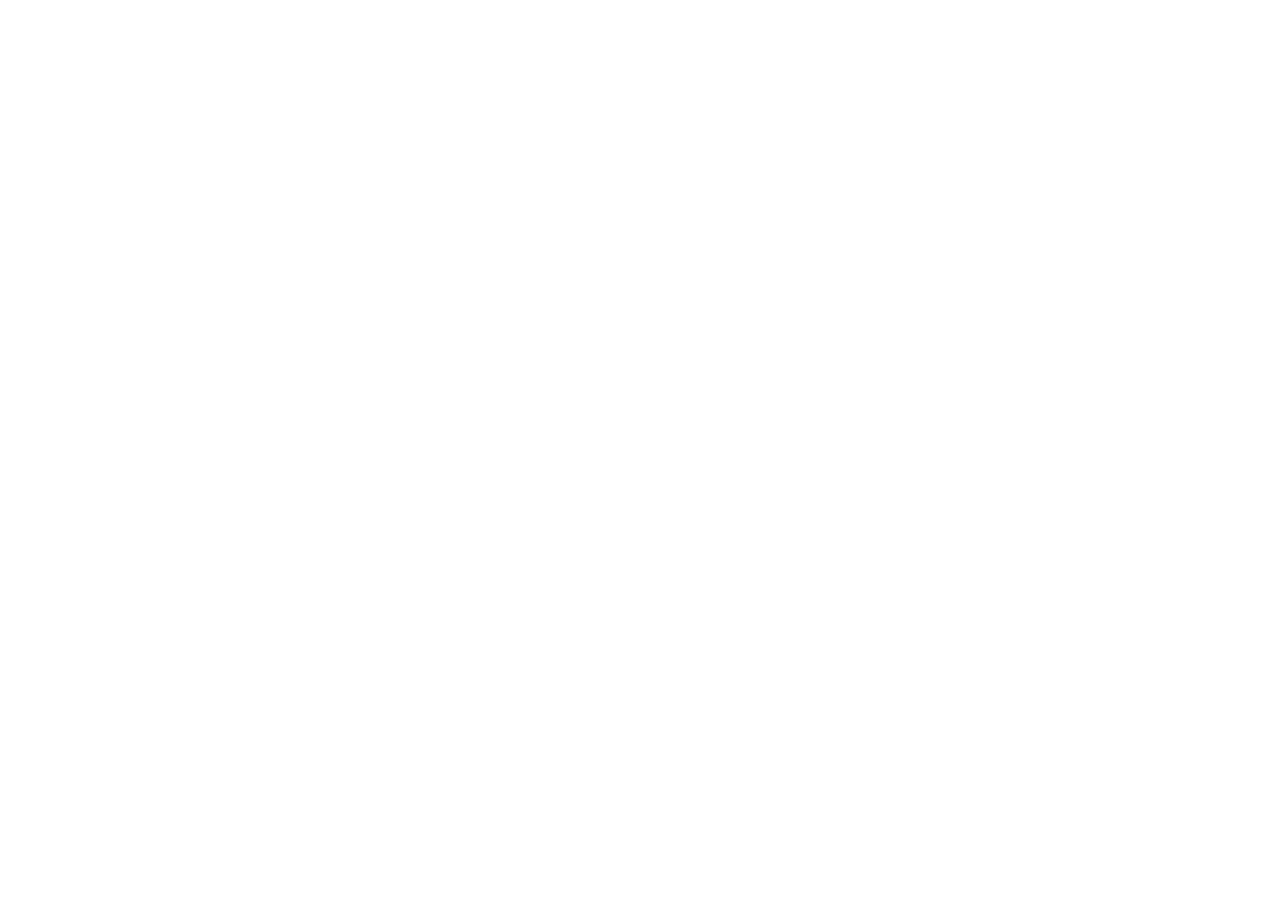
==== Dia 6/index.html @ c7b3e728 "feat :sparkles: Initial commit" ====
<!DOCTYPE html>
<html lang="en">
<head>
    <meta charset="UTF-8">
    <meta name="viewport" content="width=device-width, initial-scale=1.0">
    <title>Document</title>
</head>
<body>
    
</body>
<script src="./script.js"></script>
</html>
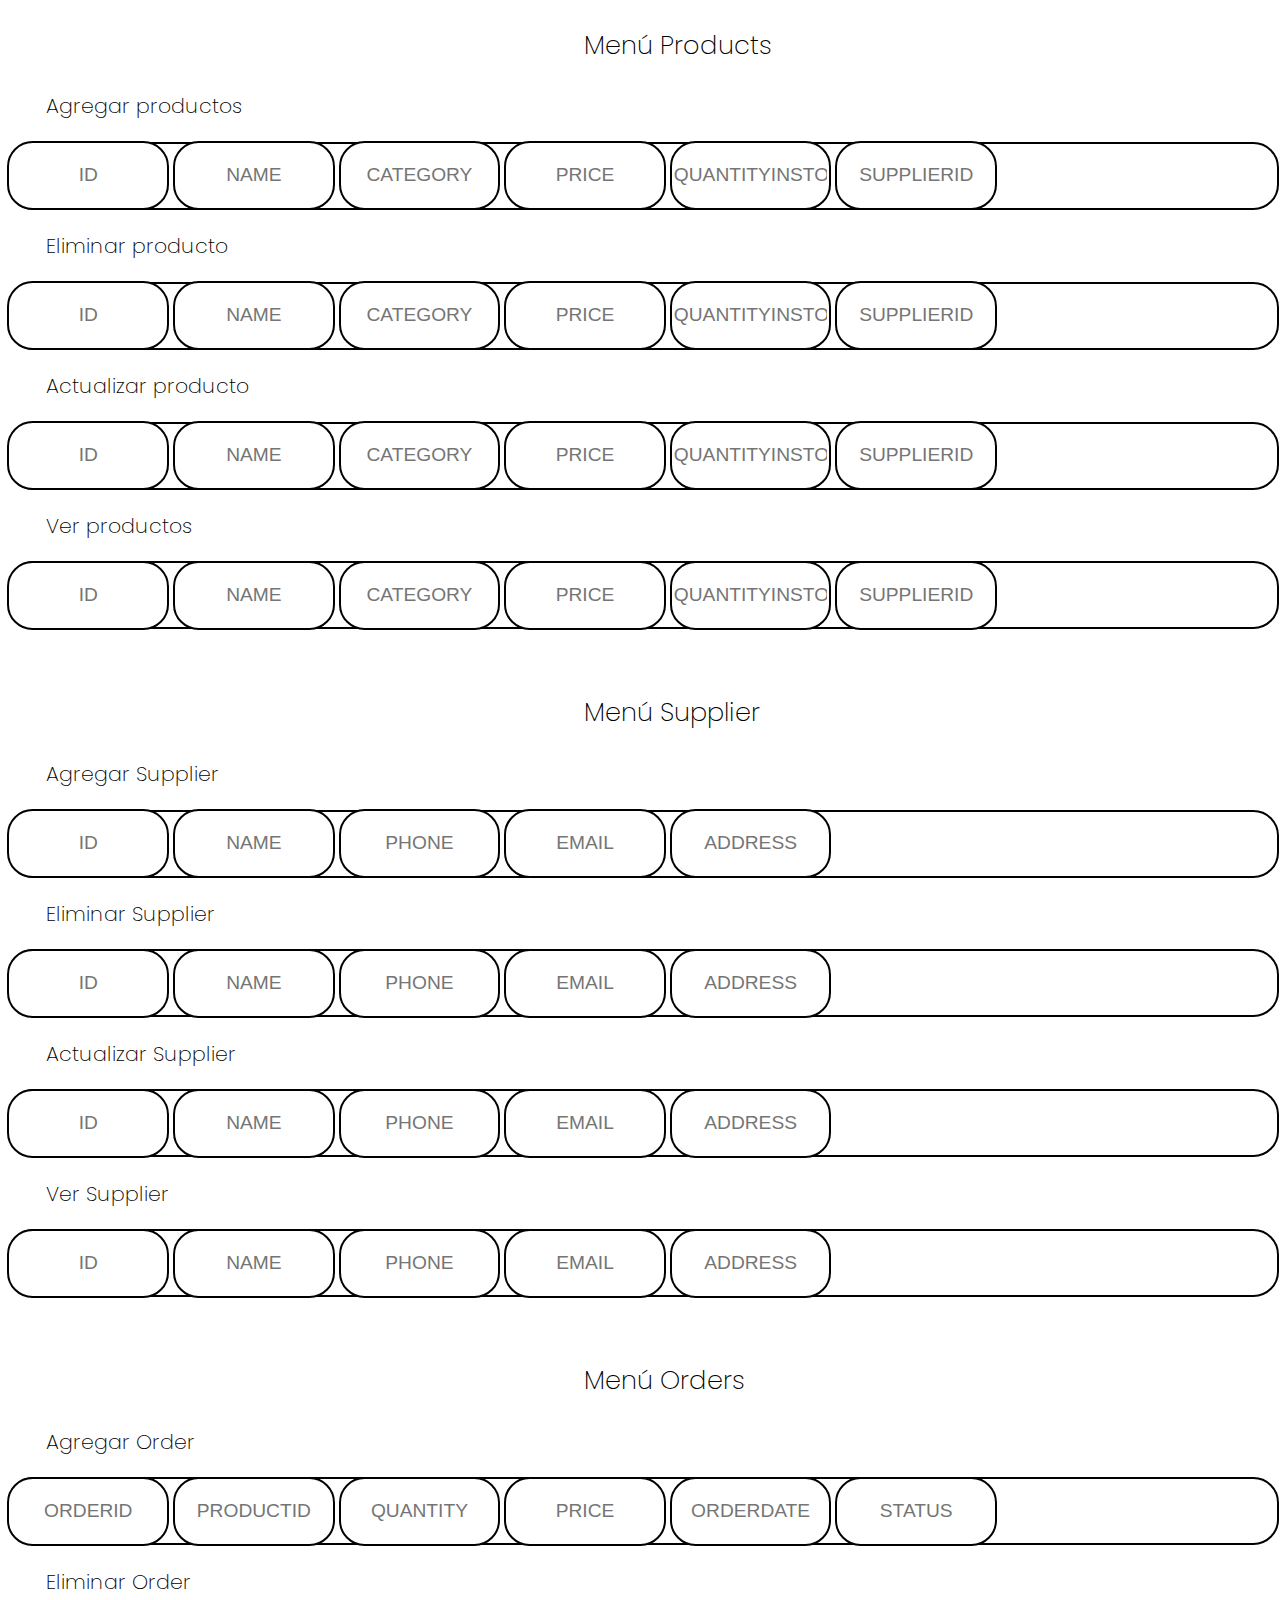
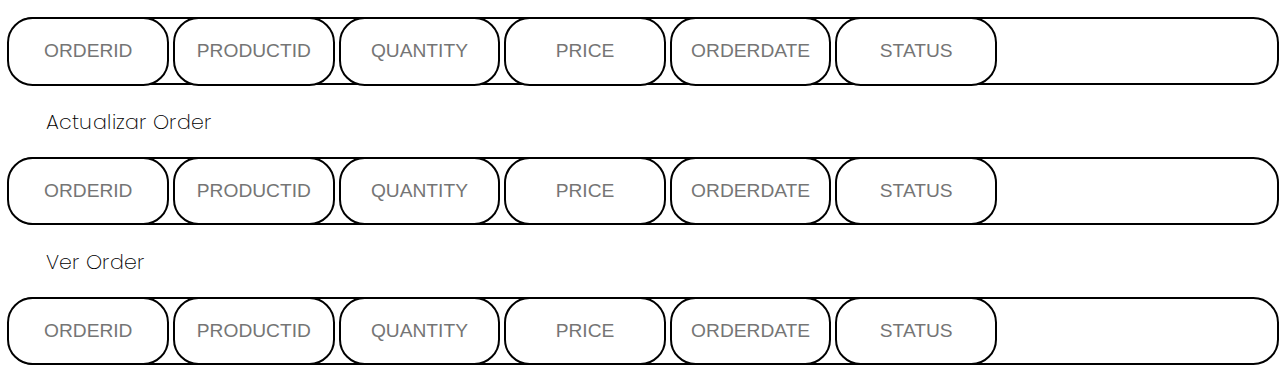
==== commit cfcacb30: "feat :sparkles: Initial commit" ====
--- a/Dia 6/index.html
+++ b/Dia 6/index.html
@@ -4,9 +4,116 @@
     <meta charset="UTF-8">
     <meta name="viewport" content="width=device-width, initial-scale=1.0">
     <title>Document</title>
+    <link rel="stylesheet" href="style.css">
 </head>
 <body>
-    
+    <p id="letra"> Menú Products </p>
+    <p id="letra1"> Agregar productos</p>
+    <div id="cuadro">
+        <input type="text" id="cuadro1" placeholder="ID">
+        <input type="text" id="cuadro2" placeholder="NAME">
+        <input type="text" id="cuadro3" placeholder="CATEGORY">
+        <input type="text" id="cuadro4" placeholder="PRICE">
+        <input type="text" id="cuadro5" placeholder="QUANTITYINSTOCK">
+        <input type="text" id="cuadro6" placeholder="SUPPLIERID">
+    </div>
+    <p id="letra2"> Eliminar producto</p>
+    <div id="eliminar">
+        <input type="text" id="cuadro7" placeholder="ID">
+        <input type="text" id="cuadro8" placeholder="NAME">
+        <input type="text" id="cuadro9" placeholder="CATEGORY">
+        <input type="text" id="cuadro10" placeholder="PRICE">
+        <input type="text" id="cuadro11" placeholder="QUANTITYINSTOCK">
+        <input type="text" id="cuadro12" placeholder="SUPPLIERID">
+    </div>
+    <p id="letra3">Actualizar producto</p>
+    <div id="actualizar">
+        <input type="text" id="cuadro13" placeholder="ID">
+        <input type="text" id="cuadro14" placeholder="NAME">
+        <input type="text" id="cuadro15" placeholder="CATEGORY">
+        <input type="text" id="cuadro16" placeholder="PRICE">
+        <input type="text" id="cuadro17" placeholder="QUANTITYINSTOCK">
+        <input type="text" id="cuadro18" placeholder="SUPPLIERID">
+    </div>
+    <p id="letra4">Ver productos</p>
+    <div id="ver">
+        <input type="text" id="cuadro19" placeholder="ID">
+        <input type="text" id="cuadro20" placeholder="NAME">
+        <input type="text" id="cuadro21" placeholder="CATEGORY">
+        <input type="text" id="cuadro22" placeholder="PRICE">
+        <input type="text" id="cuadro23" placeholder="QUANTITYINSTOCK">
+        <input type="text" id="cuadro24" placeholder="SUPPLIERID">
+    </div>
+    <p id="letra5"> Menú Supplier</p>
+    <p id="supplier"> Agregar Supplier</p>
+    <div id="cu">
+        <input type="text" id="cuadro25" placeholder="ID">
+        <input type="text" id="cuadro26" placeholder="NAME">
+        <input type="text" id="cuadro27" placeholder="PHONE">
+        <input type="text" id="cuadro28" placeholder="EMAIL">
+        <input type="text" id="cuadro29" placeholder="ADDRESS">
+    </div>
+    <p id="eli">Eliminar Supplier</p>
+    <div id="cua">
+        <input type="text" id="cuadro31"placeholder="ID">
+        <input type="text" id="cuadro32" placeholder="NAME">
+        <input type="text" id="cuadro33" placeholder="PHONE">
+        <input type="text" id="cuadro34" placeholder="EMAIL">
+        <input type="text" id="cuadro35" placeholder="ADDRESS">
+    </div>
+    <p id="ac"> Actualizar Supplier</p>
+    <div id="cuad">
+        <input type="text" id="cuadro37"placeholder="ID">
+        <input type="text" id="cuadro38" placeholder="NAME">
+        <input type="text" id="cuadro39" placeholder="PHONE">
+        <input type="text" id="cuadro40" placeholder="EMAIL">
+        <input type="text" id="cuadro41" placeholder="ADDRESS">
+    </div>
+    <p id="ve">Ver Supplier</p>
+    <div id="cuadr">
+        <input type="text" id="cuadro43"placeholder="ID">
+        <input type="text" id="cuadro44" placeholder="NAME">
+        <input type="text" id="cuadro45" placeholder="PHONE">
+        <input type="text" id="cuadro46" placeholder="EMAIL">
+        <input type="text" id="cuadro47" placeholder="ADDRESS">
+    </div>
+    <p id="letra6"> Menú Orders</p>
+    <p id="order">Agregar Order</p>
+    <div id="a">
+        <input type="text" id="cuadro49"placeholder="ORDERID">
+        <input type="text" id="cuadro50" placeholder="PRODUCTID">
+        <input type="text" id="cuadro51" placeholder="QUANTITY">
+        <input type="text" id="cuadro52" placeholder="PRICE">
+        <input type="text" id="cuadro53" placeholder="ORDERDATE">
+        <input type="text" id="cuadro54" placeholder="STATUS">
+    </div>
+    <p id="e">Eliminar Order</p>
+    <div id="b">
+        <input type="text" id="cuadro55"placeholder="ORDERID">
+        <input type="text" id="cuadro56" placeholder="PRODUCTID">
+        <input type="text" id="cuadro57" placeholder="QUANTITY">
+        <input type="text" id="cuadro58" placeholder="PRICE">
+        <input type="text" id="cuadro59" placeholder="ORDERDATE">
+        <input type="text" id="cuadro60" placeholder="STATUS">
+    </div>
+    <p id="i">Actualizar Order</p>
+    <div id="c">
+        <input type="text" id="cuadro61"placeholder="ORDERID">
+        <input type="text" id="cuadro62" placeholder="PRODUCTID">
+        <input type="text" id="cuadro63" placeholder="QUANTITY">
+        <input type="text" id="cuadro64" placeholder="PRICE">
+        <input type="text" id="cuadro65" placeholder="ORDERDATE">
+        <input type="text" id="cuadro66" placeholder="STATUS">
+    </div>
+    <p id="o">Ver Order</p>
+    <div id="d">
+        <input type="text" id="cuadro67"placeholder="ORDERID">
+        <input type="text" id="cuadro68" placeholder="PRODUCTID">
+        <input type="text" id="cuadro69" placeholder="QUANTITY">
+        <input type="text" id="cuadro70" placeholder="PRICE">
+        <input type="text" id="cuadro71" placeholder="ORDERDATE">
+        <input type="text" id="cuadro72" placeholder="STATUS">
+    </div>
 </body>
 <script src="./script.js"></script>
 </html>--- a/Dia 6/style.css
+++ b/Dia 6/style.css
@@ -0,0 +1,1068 @@
+@font-face{
+    font-family: letra1;
+    src: url(letra/Poppins-ExtraLight.ttf);
+}
+body{
+    background-color: white;
+}
+#cuadro{
+    width: 99vw;
+    height: 5vw;
+    border-radius: 2vw;
+    border: 2px solid black;
+}
+#letra{
+    color: black;
+    margin-left: 45vw;
+    font-size: 2vw;
+    font-family: letra1;
+}
+#letra1{
+    color: black;
+    font-size: 1.6vw;
+    font-family: letra1;
+    margin-left: 3vw;
+}
+#cuadro1{
+    margin-top: -5vw;
+    margin-left: -0.2vw;
+    width: 12vw;
+    height: 4.9vw;
+    border-radius: 2vw;
+    text-align: center;
+    font-size: 1.5vw;
+    border-radius: 2vw;
+    border: 2px solid black;
+}
+#cuadro1:focus{
+    border-color: rgb(127, 16, 232);
+    outline: none;
+}
+#cuadro2{
+    margin-top: -0.2vw;
+    width: 12vw;
+    height: 4.9vw;
+    border-radius: 2vw;
+    border: 2px solid black;
+    text-align: center;
+    font-size: 1.5vw;
+}
+#cuadro2:focus{
+    border-color: rgb(127, 16, 232);
+    outline: none;
+}
+#cuadro3{
+    margin-top: -0.2vw;
+    width: 12vw;
+    height: 4.9vw;
+    border-radius: 2vw;
+    border: 2px solid black;
+    text-align: center;
+    font-size: 1.5vw;
+}
+#cuadro3:focus{
+    border-color: rgb(127, 16, 232);
+    outline: none;
+}
+#cuadro4{
+    margin-top: -0.2VW;
+    width: 12vw;
+    height: 4.9vw;
+    border-radius: 2vw;
+    border: 2px solid black;
+    text-align: center;
+    font-size: 1.5vw;
+}
+#cuadro4:focus{
+    border-color: rgb(127, 16, 232);
+    outline: none;
+}
+#cuadro5{
+    margin-top: -0.2vw;
+    width: 12vw;
+    height: 4.9vw;
+    border-radius: 2vw;
+    border: 2px solid black;
+    text-align: center;
+    font-size: 1.5vw;
+}
+#cuadro5:focus{
+    border-color: rgb(127, 16, 232);
+    outline: none;
+}
+#cuadro6{
+    margin-top: -0.2vw;
+    width: 12vw;
+    height: 4.9vw;
+    border-radius: 2vw;
+    border: 2px solid black;
+    text-align: center;
+    font-size: 1.5vw;
+}
+#cuadro6:focus{
+    border-color: rgb(127, 16, 232);
+    outline: none;
+}
+#letra2{
+    color: black;
+    font-size: 1.6vw;
+    font-family: letra1;
+    margin-left: 3vw;
+}
+#eliminar{
+    width: 99vw;
+    height: 5vw;
+    border-radius: 2vw;
+    border: 2px solid black;
+}
+#cuadro7{
+    margin-top: -5vw;
+    margin-left: -0.2vw;
+    width: 12vw;
+    height: 4.9vw;
+    border-radius: 2vw;
+    border: 2px solid black;
+    text-align: center;
+    font-size: 1.5vw;
+}
+#cuadro7:focus{
+    border-color: rgb(127, 16, 232);
+    outline: none;
+}
+#cuadro8{
+    margin-top: -0.2vw;
+    width: 12vw;
+    height: 4.9vw;
+    border-radius: 2vw;
+    border: 2px solid black;
+    text-align: center;
+    font-size: 1.5vw;
+}
+#cuadro8:focus{
+    border-color: rgb(127, 16, 232);
+    outline: none;
+}
+#cuadro9{
+    margin-top: -0.2vw;
+    width: 12vw;
+    height: 4.9vw;
+    border-radius: 2vw;
+    border: 2px solid black;
+    text-align: center;
+    font-size: 1.5vw;
+}
+#cuadro9:focus{
+    border-color: rgb(127, 16, 232);
+    outline: none;
+}
+#cuadro10{
+    margin-top: -0.2VW;
+    width: 12vw;
+    height: 4.9vw;
+    border-radius: 2vw;
+    border: 2px solid black;
+    text-align: center;
+    font-size: 1.5vw;
+}
+#cuadro10:focus{
+    border-color: rgb(127, 16, 232);
+    outline: none;
+}
+#cuadro11{
+    margin-top: -0.2vw;
+    width: 12vw;
+    height: 4.9vw;
+    border-radius: 2vw;
+    border: 2px solid black;
+    text-align: center;
+    font-size: 1.5vw;
+}
+#cuadro11:focus{
+    border-color: rgb(127, 16, 232);
+    outline: none;
+}
+#cuadro12{
+    margin-top: -0.2vw;
+    width: 12vw;
+    height: 4.9vw;
+    border-radius: 2vw;
+    border: 2px solid black;
+    text-align: center;
+    font-size: 1.5vw;
+}
+#cuadro12:focus{
+    border-color: rgb(127, 16, 232);
+    outline: none;
+}
+#letra3{
+    color: black;
+    font-size: 1.6vw;
+    font-family: letra1;
+    margin-left: 3vw;
+}
+#actualizar{
+    width: 99vw;
+    height: 5vw;
+    border-radius: 2vw;
+    border: 2px solid black;
+}
+#cuadro13{
+    margin-top: -5vw;
+    margin-left: -0.2vw;
+    width: 12vw;
+    height: 4.9vw;
+    border-radius: 2vw;
+    border: 2px solid black;
+    text-align: center;
+    font-size: 1.5vw;
+}
+#cuadro13:focus{
+    border-color: rgb(127, 16, 232);
+    outline: none;
+}
+#cuadro14{
+    margin-top: -0.2vw;
+    width: 12vw;
+    height: 4.9vw;
+    border-radius: 2vw;
+    border: 2px solid black;
+    text-align: center;
+    font-size: 1.5vw;
+}
+#cuadro14:focus{
+    border-color: rgb(127, 16, 232);
+    outline: none;
+}
+#cuadro15{
+    margin-top: -0.2vw;
+    width: 12vw;
+    height: 4.9vw;
+    border-radius: 2vw;
+    border: 2px solid black;
+    text-align: center;
+    font-size: 1.5vw;
+}
+#cuadro15:focus{
+    border-color: rgb(127, 16, 232);
+    outline: none;
+}
+#cuadro16{
+    margin-top: -0.2VW;
+    width: 12vw;
+    height: 4.9vw;
+    border-radius: 2vw;
+    border: 2px solid black;
+    text-align: center;
+    font-size: 1.5vw;
+}
+#cuadro16:focus{
+    border-color: rgb(127, 16, 232);
+    outline: none;
+}
+#cuadro17{
+    margin-top: -0.2vw;
+    width: 12vw;
+    height: 4.9vw;
+    border-radius: 2vw;
+    border: 2px solid black;
+    text-align: center;
+    font-size: 1.5vw;
+}
+#cuadro17:focus{
+    border-color: rgb(127, 16, 232);
+    outline: none;
+}
+#cuadro18{
+    margin-top: -0.2vw;
+    width: 12vw;
+    height: 4.9vw;
+    border-radius: 2vw;
+    border: 2px solid black;
+    text-align: center;
+    font-size: 1.5vw;
+}
+#cuadro18:focus{
+    border-color: rgb(127, 16, 232);
+    outline: none;
+}
+#letra4{
+    color: black;
+    font-size: 1.6vw;
+    font-family: letra1;
+    margin-left: 3vw;
+}
+#ver{
+    width: 99vw;
+    height: 5vw;
+    border-radius: 2vw;
+    border: 2px solid black;
+}
+#cuadro19{
+    margin-top: -5vw;
+    margin-left: -0.2vw;
+    width: 12vw;
+    height: 4.9vw;
+    border-radius: 2vw;
+    border: 2px solid black;
+    text-align: center;
+    font-size: 1.5vw;
+}
+#cuadro19:focus{
+    border-color: rgb(127, 16, 232);
+    outline: none;
+}
+#cuadro20{
+    margin-top: -0.2vw;
+    width: 12vw;
+    height: 4.9vw;
+    border-radius: 2vw;
+    border: 2px solid black;
+    text-align: center;
+    font-size: 1.5vw;
+}
+#cuadro20:focus{
+    border-color: rgb(127, 16, 232);
+    outline: none;
+}
+#cuadro21{
+    margin-top: -0.2vw;
+    width: 12vw;
+    height: 4.9vw;
+    border-radius: 2vw;
+    border: 2px solid black;
+    text-align: center;
+    font-size: 1.5vw;
+}
+#cuadro21:focus{
+    border-color: rgb(127, 16, 232);
+    outline: none;
+}
+#cuadro22{
+    margin-top: -0.2VW;
+    width: 12vw;
+    height: 4.9vw;
+    border-radius: 2vw;
+    border: 2px solid black;
+    text-align: center;
+    font-size: 1.5vw;
+}
+#cuadro22:focus{
+    border-color: rgb(127, 16, 232);
+    outline: none;
+}
+#cuadro23{
+    margin-top: -0.2vw;
+    width: 12vw;
+    height: 4.9vw;
+    border-radius: 2vw;
+    border: 2px solid black;
+    text-align: center;
+    font-size: 1.5vw;
+}
+#cuadro23:focus{
+    border-color: rgb(127, 16, 232);
+    outline: none;
+}
+#cuadro24{
+    margin-top: -0.2vw;
+    width: 12vw;
+    height: 4.9vw;
+    border-radius: 2vw;
+    border: 2px solid black;
+    text-align: center;
+    font-size: 1.5vw;
+}
+#cuadro24:focus{
+    border-color: rgb(127, 16, 232);
+    outline: none;
+}
+#letra5{
+    color: black;
+    margin-left: 45vw;
+    margin-top: 5vw;
+    font-size: 2vw;
+    font-family: letra1;
+}
+#supplier{
+    color: black;
+    font-size: 1.6vw;
+    font-family: letra1;
+    margin-left: 3vw;
+}
+#cu{
+    width: 99vw;
+    height: 5vw;
+    border-radius: 2vw;
+    border: 2px solid black;
+}
+#cuadro25{
+    margin-top: -5vw;
+    margin-left: -0.2vw;
+    width: 12vw;
+    height: 4.9vw;
+    border-radius: 2vw;
+    border: 2px solid black;
+    text-align: center;
+    font-size: 1.5vw;
+}
+#cuadro25:focus{
+    border-color: rgb(127, 16, 232);
+    outline: none;
+}
+#cuadro26{
+    margin-top: -0.2vw;
+    width: 12vw;
+    height: 4.9vw;
+    border-radius: 2vw;
+    border: 2px solid black;
+    text-align: center;
+    font-size: 1.5vw;
+}
+#cuadro26:focus{
+    border-color: rgb(127, 16, 232);
+    outline: none;
+}
+#cuadro27{
+    margin-top: -0.2vw;
+    width: 12vw;
+    height: 4.9vw;
+    border-radius: 2vw;
+    border: 2px solid black;
+    text-align: center;
+    font-size: 1.5vw;
+}
+#cuadro27:focus{
+    border-color: rgb(127, 16, 232);
+    outline: none;
+}
+#cuadro28{
+    margin-top: -0.2VW;
+    width: 12vw;
+    height: 4.9vw;
+    border-radius: 2vw;
+    border: 2px solid black;
+    text-align: center;
+    font-size: 1.5vw;
+}
+#cuadro28:focus{
+    border-color: rgb(127, 16, 232);
+    outline: none;
+}
+#cuadro29{
+    margin-top: -0.2vw;
+    width: 12vw;
+    height: 4.9vw;
+    border-radius: 2vw;
+    border: 2px solid black;
+    text-align: center;
+    font-size: 1.5vw;
+}
+#cuadro29:focus{
+    border-color: rgb(127, 16, 232);
+    outline: none;
+}
+#eli{
+    color: black;
+    font-size: 1.6vw;
+    font-family: letra1;
+    margin-left: 3vw;
+}
+#cua{
+    width: 99vw;
+    height: 5vw;
+    border-radius: 2vw;
+    border: 2px solid black;
+}
+#cuadro31{
+    margin-top: -5vw;
+    margin-left: -0.2vw;
+    width: 12vw;
+    height: 4.9vw;
+    border-radius: 2vw;
+    border: 2px solid black;
+    text-align: center;
+    font-size: 1.5vw;
+}
+#cuadro31:focus{
+    border-color: rgb(127, 16, 232);
+    outline: none;
+}
+#cuadro32{
+    margin-top: -0.2vw;
+    width: 12vw;
+    height: 4.9vw;
+    border-radius: 2vw;
+    border: 2px solid black;
+    text-align: center;
+    font-size: 1.5vw;
+}
+#cuadro32:focus{
+    border-color: rgb(127, 16, 232);
+    outline: none;
+}
+#cuadro33{
+    margin-top: -0.2vw;
+    width: 12vw;
+    height: 4.9vw;
+    border-radius: 2vw;
+    border: 2px solid black;
+    text-align: center;
+    font-size: 1.5vw;
+}
+#cuadro33:focus{
+    border-color: rgb(127, 16, 232);
+    outline: none;
+}
+#cuadro34{
+    margin-top: -0.2VW;
+    width: 12vw;
+    height: 4.9vw;
+    border-radius: 2vw;
+    border: 2px solid black;
+    text-align: center;
+    font-size: 1.5vw;
+}
+#cuadro34:focus{
+    border-color: rgb(127, 16, 232);
+    outline: none;
+}
+#cuadro35{
+    margin-top: -0.2vw;
+    width: 12vw;
+    height: 4.9vw;
+    border-radius: 2vw;
+    border: 2px solid black;
+    text-align: center;
+    font-size: 1.5vw;
+}
+#cuadro35:focus{
+    border-color: rgb(127, 16, 232);
+    outline: none;
+}
+#ac{
+    color: black;
+    font-size: 1.6vw;
+    font-family: letra1;
+    margin-left: 3vw;
+}
+#cuad{
+    width: 99vw;
+    height: 5vw;
+    border-radius: 2vw;
+    border: 2px solid black;
+}
+#cuadro37{
+    margin-top: -5vw;
+    margin-left: -0.2vw;
+    width: 12vw;
+    height: 4.9vw;
+    border-radius: 2vw;
+    border: 2px solid black;
+    text-align: center;
+    font-size: 1.5vw;
+}
+#cuadro37:focus{
+    border-color: rgb(127, 16, 232);
+    outline: none;
+}
+#cuadro38{
+    margin-top: -0.2vw;
+    width: 12vw;
+    height: 4.9vw;
+    border-radius: 2vw;
+    border: 2px solid black;
+    text-align: center;
+    font-size: 1.5vw;
+}
+#cuadro38:focus{
+    border-color: rgb(127, 16, 232);
+    outline: none;
+}
+#cuadro39{
+    margin-top: -0.2vw;
+    width: 12vw;
+    height: 4.9vw;
+    border-radius: 2vw;
+    border: 2px solid black;
+    text-align: center;
+    font-size: 1.5vw;
+}
+#cuadro39:focus{
+    border-color: rgb(127, 16, 232);
+    outline: none;
+}
+#cuadro40{
+    margin-top: -0.2VW;
+    width: 12vw;
+    height: 4.9vw;
+    border-radius: 2vw;
+    border: 2px solid black;
+    text-align: center;
+    font-size: 1.5vw;
+}
+#cuadro40:focus{
+    border-color: rgb(127, 16, 232);
+    outline: none;
+}
+#cuadro41{
+    margin-top: -0.2vw;
+    width: 12vw;
+    height: 4.9vw;
+    border-radius: 2vw;
+    border: 2px solid black;
+    text-align: center;
+    font-size: 1.5vw;
+}
+#cuadro41:focus{
+    border-color: rgb(127, 16, 232);
+    outline: none;
+}
+#ve{
+    color: black;
+    font-size: 1.6vw;
+    font-family: letra1;
+    margin-left: 3vw;
+}
+#cuadr{
+    width: 99vw;
+    height: 5vw;
+    border-radius: 2vw;
+    border: 2px solid black;
+}
+#cuadro43{
+    margin-top: -5vw;
+    margin-left: -0.2vw;
+    width: 12vw;
+    height: 4.9vw;
+    border-radius: 2vw;
+    border: 2px solid black;
+    text-align: center;
+    font-size: 1.5vw;
+}
+#cuadro43:focus{
+    border-color: rgb(127, 16, 232);
+    outline: none;
+}
+#cuadro44{
+    margin-top: -0.2vw;
+    width: 12vw;
+    height: 4.9vw;
+    border-radius: 2vw;
+    border: 2px solid black;
+    text-align: center;
+    font-size: 1.5vw;
+}
+#cuadro44:focus{
+    border-color: rgb(127, 16, 232);
+    outline: none;
+}
+#cuadro45{
+    margin-top: -0.2vw;
+    width: 12vw;
+    height: 4.9vw;
+    border-radius: 2vw;
+    border: 2px solid black;
+    text-align: center;
+    font-size: 1.5vw;
+}
+#cuadro45:focus{
+    border-color: rgb(127, 16, 232);
+    outline: none;
+}
+#cuadro46{
+    margin-top: -0.2VW;
+    width: 12vw;
+    height: 4.9vw;
+    border-radius: 2vw;
+    border: 2px solid black;
+    text-align: center;
+    font-size: 1.5vw;
+}
+#cuadro46:focus{
+    border-color: rgb(127, 16, 232);
+    outline: none;
+}
+#cuadro47{
+    margin-top: -0.2vw;
+    width: 12vw;
+    height: 4.9vw;
+    border-radius: 2vw;
+    border: 2px solid black;
+    text-align: center;
+    font-size: 1.5vw;
+}
+#cuadro47:focus{
+    border-color: rgb(127, 16, 232);
+    outline: none;
+}
+#letra6{
+    color: black;
+    margin-left: 45vw;
+    margin-top: 5vw;
+    font-size: 2vw;
+    font-family: letra1;
+}
+#order{
+    color: black;
+    font-size: 1.6vw;
+    font-family: letra1;
+    margin-left: 3vw;
+}
+#a{
+    width: 99vw;
+    height: 5vw;
+    border-radius: 2vw;
+    border: 2px solid black; 
+}
+#cuadro49{
+    margin-top: -5vw;
+    margin-left: -0.2vw;
+    width: 12vw;
+    height: 4.9vw;
+    border-radius: 2vw;
+    border: 2px solid black;
+    text-align: center;
+    font-size: 1.5vw;
+}
+#cuadro49:focus{
+    border-color: rgb(127, 16, 232);
+    outline: none;
+}
+#cuadro50{
+    margin-top: -0.2vw;
+    width: 12vw;
+    height: 4.9vw;
+    border-radius: 2vw;
+    border: 2px solid black;
+    text-align: center;
+    font-size: 1.5vw;
+}
+#cuadro50:focus{
+    border-color: rgb(127, 16, 232);
+    outline: none;
+}
+#cuadro51{
+    margin-top: -0.2vw;
+    width: 12vw;
+    height: 4.9vw;
+    border-radius: 2vw;
+    border: 2px solid black;
+    text-align: center;
+    font-size: 1.5vw;
+}
+#cuadro51:focus{
+    border-color: rgb(127, 16, 232);
+    outline: none;
+}
+#cuadro52{
+    margin-top: -0.2VW;
+    width: 12vw;
+    height: 4.9vw;
+    border-radius: 2vw;
+    border: 2px solid black;
+    text-align: center;
+    font-size: 1.5vw;
+}
+#cuadro52:focus{
+    border-color: rgb(127, 16, 232);
+    outline: none;
+}
+#cuadro53{
+    margin-top: -0.2vw;
+    width: 12vw;
+    height: 4.9vw;
+    border-radius: 2vw;
+    border: 2px solid black;
+    text-align: center;
+    font-size: 1.5vw;
+}
+#cuadro53:focus{
+    border-color: rgb(127, 16, 232);
+    outline: none;
+}
+#cuadro54{
+    margin-top: -0.2vw;
+    width: 12vw;
+    height: 4.9vw;
+    border-radius: 2vw;
+    border: 2px solid black;
+    text-align: center;
+    font-size: 1.5vw;
+}
+#cuadro54:focus{
+    border-color: rgb(127, 16, 232);
+    outline: none;
+}
+#e{
+    color: black;
+    font-size: 1.6vw;
+    font-family: letra1;
+    margin-left: 3vw;
+}
+#b{
+    width: 99vw;
+    height: 5vw;
+    border-radius: 2vw;
+    border: 2px solid black;
+}
+#cuadro55{
+    margin-top: -5vw;
+    margin-left: -0.2vw;
+    width: 12vw;
+    height: 4.9vw;
+    border-radius: 2vw;
+    border: 2px solid black;
+    text-align: center;
+    font-size: 1.5vw;
+}
+#cuadro55:focus{
+    border-color: rgb(127, 16, 232);
+    outline: none;
+}
+#cuadro56{
+    margin-top: -0.2vw;
+    width: 12vw;
+    height: 4.9vw;
+    border-radius: 2vw;
+    border: 2px solid black;
+    text-align: center;
+    font-size: 1.5vw;
+}
+#cuadro56:focus{
+    border-color: rgb(127, 16, 232);
+    outline: none;
+}
+#cuadro57{
+    margin-top: -0.2vw;
+    width: 12vw;
+    height: 4.9vw;
+    border-radius: 2vw;
+    border: 2px solid black;
+    text-align: center;
+    font-size: 1.5vw;
+}
+#cuadro57:focus{
+    border-color: rgb(127, 16, 232);
+    outline: none;
+}
+#cuadro58{
+    margin-top: -0.2VW;
+    width: 12vw;
+    height: 4.9vw;
+    border-radius: 2vw;
+    border: 2px solid black;
+    text-align: center;
+    font-size: 1.5vw;
+}
+#cuadro58:focus{
+    border-color: rgb(127, 16, 232);
+    outline: none;
+}
+#cuadro59{
+    margin-top: -0.2vw;
+    width: 12vw;
+    height: 4.9vw;
+    border-radius: 2vw;
+    border: 2px solid black;
+    text-align: center;
+    font-size: 1.5vw;
+}
+#cuadro59:focus{
+    border-color: rgb(127, 16, 232);
+    outline: none;
+}
+#cuadro60{
+    margin-top: -0.2vw;
+    width: 12vw;
+    height: 4.9vw;
+    border-radius: 2vw;
+    border: 2px solid black;
+    text-align: center;
+    font-size: 1.5vw;
+}
+#cuadro60:focus{
+    border-color: rgb(127, 16, 232);
+    outline: none;
+}
+#i{
+    color: black;
+    font-size: 1.6vw;
+    font-family: letra1;
+    margin-left: 3vw;
+}
+#c{
+    width: 99vw;
+    height: 5vw;
+    border-radius: 2vw;
+    border: 2px solid black;
+}
+#cuadro61{
+    margin-top: -5vw;
+    margin-left: -0.2vw;
+    width: 12vw;
+    height: 4.9vw;
+    border-radius: 2vw;
+    border: 2px solid black;
+    text-align: center;
+    font-size: 1.5vw;
+}
+#cuadro61:focus{
+    border-color: rgb(127, 16, 232);
+    outline: none;
+}
+#cuadro62{
+    margin-top: -0.2vw;
+    width: 12vw;
+    height: 4.9vw;
+    border-radius: 2vw;
+    border: 2px solid black;
+    text-align: center;
+    font-size: 1.5vw;
+}
+#cuadro62:focus{
+    border-color: rgb(127, 16, 232);
+    outline: none;
+}
+#cuadro63{
+    margin-top: -0.2vw;
+    width: 12vw;
+    height: 4.9vw;
+    border-radius: 2vw;
+    border: 2px solid black;
+    text-align: center;
+    font-size: 1.5vw;
+}
+#cuadro63:focus{
+    border-color: rgb(127, 16, 232);
+    outline: none;
+}
+#cuadro64{
+    margin-top: -0.2VW;
+    width: 12vw;
+    height: 4.9vw;
+    border-radius: 2vw;
+    border: 2px solid black;
+    text-align: center;
+    font-size: 1.5vw;
+}
+#cuadro64:focus{
+    border-color: rgb(127, 16, 232);
+    outline: none;
+}
+#cuadro65{
+    margin-top: -0.2vw;
+    width: 12vw;
+    height: 4.9vw;
+    border-radius: 2vw;
+    border: 2px solid black;
+    text-align: center;
+    font-size: 1.5vw;
+}
+#cuadro65:focus{
+    border-color: rgb(127, 16, 232);
+    outline: none;
+}
+#cuadro66{
+    margin-top: -0.2vw;
+    width: 12vw;
+    height: 4.9vw;
+    border-radius: 2vw;
+    border: 2px solid black;
+    text-align: center;
+    font-size: 1.5vw;
+}
+#cuadro66:focus{
+    border-color: rgb(127, 16, 232);
+    outline: none;
+}
+#o{
+    color: black;
+    font-size: 1.6vw;
+    font-family: letra1;
+    margin-left: 3vw;
+}
+#d{
+    width: 99vw;
+    height: 5vw;
+    border-radius: 2vw;
+    border: 2px solid black;
+}
+#cuadro67{
+    margin-top: -5vw;
+    margin-left: -0.2vw;
+    width: 12vw;
+    height: 4.9vw;
+    border-radius: 2vw;
+    border: 2px solid black;
+    text-align: center;
+    font-size: 1.5vw;
+}
+#cuadro67:focus{
+    border-color: rgb(127, 16, 232);
+    outline: none;
+}
+#cuadro68{
+    margin-top: -0.2vw;
+    width: 12vw;
+    height: 4.9vw;
+    border-radius: 2vw;
+    border: 2px solid black;
+    text-align: center;
+    font-size: 1.5vw;
+}
+#cuadro68:focus{
+    border-color: rgb(127, 16, 232);
+    outline: none;
+}
+#cuadro69{
+    margin-top: -0.2vw;
+    width: 12vw;
+    height: 4.9vw;
+    border-radius: 2vw;
+    border: 2px solid black;
+    text-align: center;
+    font-size: 1.5vw;
+}
+#cuadro69:focus{
+    border-color: rgb(127, 16, 232);
+    outline: none;
+}
+#cuadro70{
+    margin-top: -0.2VW;
+    width: 12vw;
+    height: 4.9vw;
+    border-radius: 2vw;
+    border: 2px solid black;
+    text-align: center;
+    font-size: 1.5vw;
+}
+#cuadro70:focus{
+    border-color: rgb(127, 16, 232);
+    outline: none;
+}
+#cuadro71{
+    margin-top: -0.2vw;
+    width: 12vw;
+    height: 4.9vw;
+    border-radius: 2vw;
+    border: 2px solid black;
+    text-align: center;
+    font-size: 1.5vw;
+}
+#cuadro71:focus{
+    border-color: rgb(127, 16, 232);
+    outline: none;
+}
+#cuadro72{
+    margin-top: -0.2vw;
+    width: 12vw;
+    height: 4.9vw;
+    border-radius: 2vw;
+    border: 2px solid black;
+    text-align: center;
+    font-size: 1.5vw;
+}
+#cuadro72:focus{
+    border-color: rgb(127, 16, 232);
+    outline: none;
+}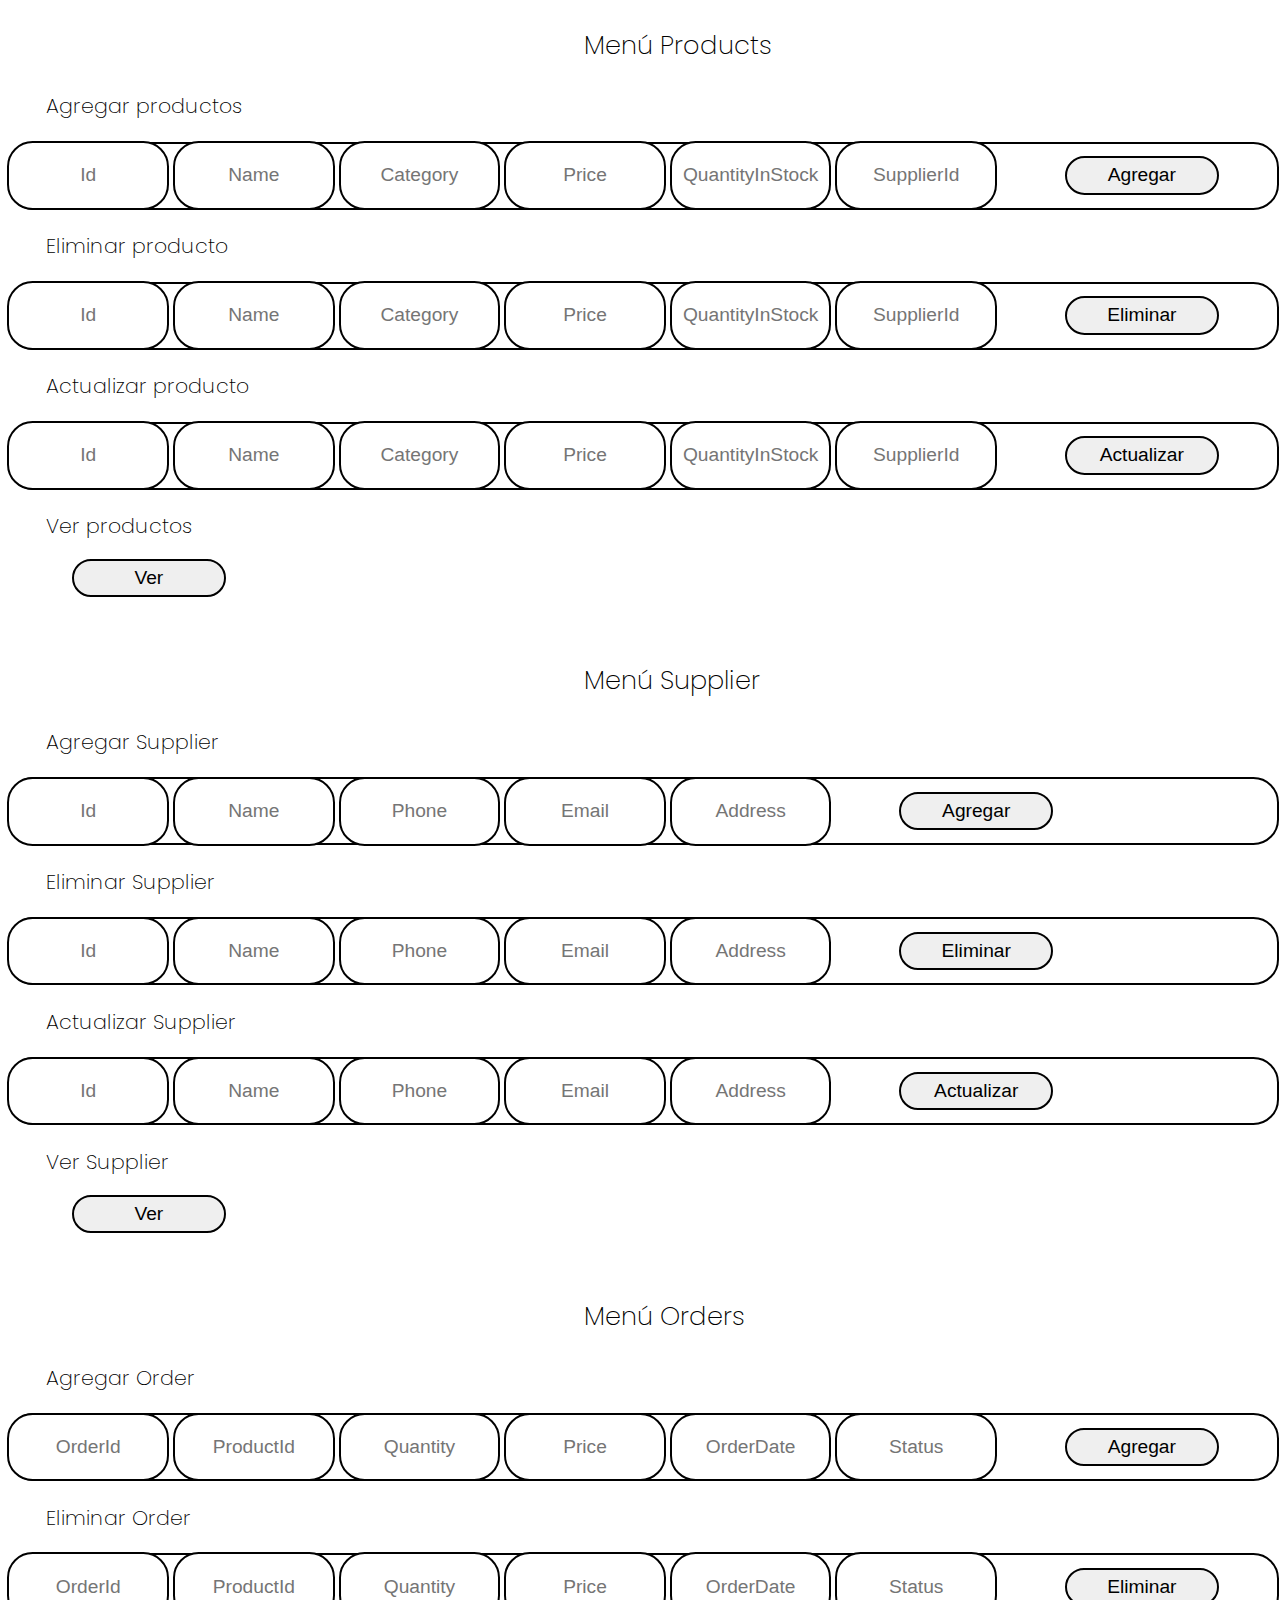
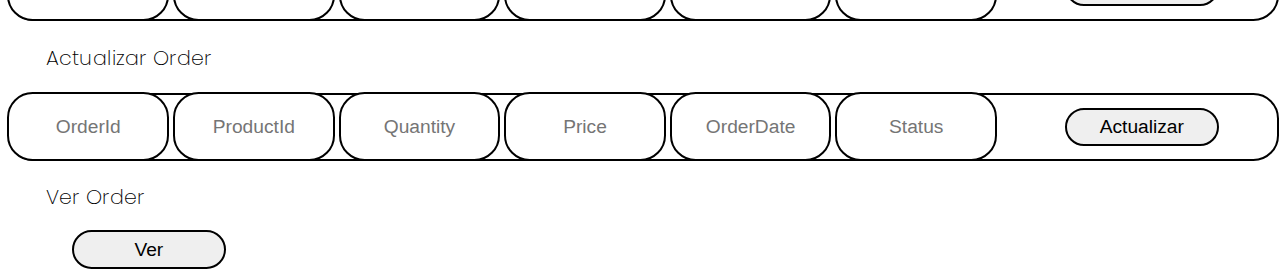
==== commit c0be1cd0: "feat :bug: Arrangements" ====
--- a/Dia 6/index.html
+++ b/Dia 6/index.html
@@ -10,110 +10,106 @@
     <p id="letra"> Menú Products </p>
     <p id="letra1"> Agregar productos</p>
     <div id="cuadro">
-        <input type="text" id="cuadro1" placeholder="ID">
-        <input type="text" id="cuadro2" placeholder="NAME">
-        <input type="text" id="cuadro3" placeholder="CATEGORY">
-        <input type="text" id="cuadro4" placeholder="PRICE">
-        <input type="text" id="cuadro5" placeholder="QUANTITYINSTOCK">
-        <input type="text" id="cuadro6" placeholder="SUPPLIERID">
+        <input type="text" id="cuadro1" placeholder="Id">
+        <input type="text" id="cuadro2" placeholder="Name" cuadro1=""cuadro1>
+        <input type="text" id="cuadro3" placeholder="Category">
+        <input type="text" id="cuadro4" placeholder="Price">
+        <input type="text" id="cuadro5" placeholder="QuantityInStock">
+        <input type="text" id="cuadro6" placeholder="SupplierId">
+        <button id="button1">Agregar</button>
     </div>
     <p id="letra2"> Eliminar producto</p>
     <div id="eliminar">
-        <input type="text" id="cuadro7" placeholder="ID">
-        <input type="text" id="cuadro8" placeholder="NAME">
-        <input type="text" id="cuadro9" placeholder="CATEGORY">
-        <input type="text" id="cuadro10" placeholder="PRICE">
-        <input type="text" id="cuadro11" placeholder="QUANTITYINSTOCK">
-        <input type="text" id="cuadro12" placeholder="SUPPLIERID">
+        <input type="text" id="cuadro7" placeholder="Id">
+        <input type="text" id="cuadro8" placeholder="Name">
+        <input type="text" id="cuadro9" placeholder="Category">
+        <input type="text" id="cuadro10" placeholder="Price">
+        <input type="text" id="cuadro11" placeholder="QuantityInStock">
+        <input type="text" id="cuadro12" placeholder="SupplierId">
+        <button id="button2">Eliminar</button>
     </div>
     <p id="letra3">Actualizar producto</p>
     <div id="actualizar">
-        <input type="text" id="cuadro13" placeholder="ID">
-        <input type="text" id="cuadro14" placeholder="NAME">
-        <input type="text" id="cuadro15" placeholder="CATEGORY">
-        <input type="text" id="cuadro16" placeholder="PRICE">
-        <input type="text" id="cuadro17" placeholder="QUANTITYINSTOCK">
-        <input type="text" id="cuadro18" placeholder="SUPPLIERID">
+        <input type="text" id="cuadro13" placeholder="Id">
+        <input type="text" id="cuadro14" placeholder="Name">
+        <input type="text" id="cuadro15" placeholder="Category">
+        <input type="text" id="cuadro16" placeholder="Price">
+        <input type="text" id="cuadro17" placeholder="QuantityInStock">
+        <input type="text" id="cuadro18" placeholder="SupplierId">
+        <button id="button3">Actualizar</button>
     </div>
     <p id="letra4">Ver productos</p>
     <div id="ver">
-        <input type="text" id="cuadro19" placeholder="ID">
-        <input type="text" id="cuadro20" placeholder="NAME">
-        <input type="text" id="cuadro21" placeholder="CATEGORY">
-        <input type="text" id="cuadro22" placeholder="PRICE">
-        <input type="text" id="cuadro23" placeholder="QUANTITYINSTOCK">
-        <input type="text" id="cuadro24" placeholder="SUPPLIERID">
+        <button id="button4">Ver</button>
+        <div id="documentos"></div>
     </div>
     <p id="letra5"> Menú Supplier</p>
     <p id="supplier"> Agregar Supplier</p>
     <div id="cu">
-        <input type="text" id="cuadro25" placeholder="ID">
-        <input type="text" id="cuadro26" placeholder="NAME">
-        <input type="text" id="cuadro27" placeholder="PHONE">
-        <input type="text" id="cuadro28" placeholder="EMAIL">
-        <input type="text" id="cuadro29" placeholder="ADDRESS">
+        <input type="text" id="cuadro25" placeholder="Id">
+        <input type="text" id="cuadro26" placeholder="Name">
+        <input type="text" id="cuadro27" placeholder="Phone">
+        <input type="text" id="cuadro28" placeholder="Email">
+        <input type="text" id="cuadro29" placeholder="Address">
+        <button id="button5">Agregar</button>
     </div>
     <p id="eli">Eliminar Supplier</p>
     <div id="cua">
-        <input type="text" id="cuadro31"placeholder="ID">
-        <input type="text" id="cuadro32" placeholder="NAME">
-        <input type="text" id="cuadro33" placeholder="PHONE">
-        <input type="text" id="cuadro34" placeholder="EMAIL">
-        <input type="text" id="cuadro35" placeholder="ADDRESS">
+        <input type="text" id="cuadro31"placeholder="Id">
+        <input type="text" id="cuadro32" placeholder="Name">
+        <input type="text" id="cuadro33" placeholder="Phone">
+        <input type="text" id="cuadro34" placeholder="Email">
+        <input type="text" id="cuadro35" placeholder="Address">
+        <button id="button6">Eliminar</button>
     </div>
     <p id="ac"> Actualizar Supplier</p>
     <div id="cuad">
-        <input type="text" id="cuadro37"placeholder="ID">
-        <input type="text" id="cuadro38" placeholder="NAME">
-        <input type="text" id="cuadro39" placeholder="PHONE">
-        <input type="text" id="cuadro40" placeholder="EMAIL">
-        <input type="text" id="cuadro41" placeholder="ADDRESS">
+        <input type="text" id="cuadro37"placeholder="Id">
+        <input type="text" id="cuadro38" placeholder="Name">
+        <input type="text" id="cuadro39" placeholder="Phone">
+        <input type="text" id="cuadro40" placeholder="Email">
+        <input type="text" id="cuadro41" placeholder="Address">
+        <button id="button7">Actualizar</button>
     </div>
     <p id="ve">Ver Supplier</p>
     <div id="cuadr">
-        <input type="text" id="cuadro43"placeholder="ID">
-        <input type="text" id="cuadro44" placeholder="NAME">
-        <input type="text" id="cuadro45" placeholder="PHONE">
-        <input type="text" id="cuadro46" placeholder="EMAIL">
-        <input type="text" id="cuadro47" placeholder="ADDRESS">
+        <button id="button8">Ver</button>
     </div>
     <p id="letra6"> Menú Orders</p>
     <p id="order">Agregar Order</p>
     <div id="a">
-        <input type="text" id="cuadro49"placeholder="ORDERID">
-        <input type="text" id="cuadro50" placeholder="PRODUCTID">
-        <input type="text" id="cuadro51" placeholder="QUANTITY">
-        <input type="text" id="cuadro52" placeholder="PRICE">
-        <input type="text" id="cuadro53" placeholder="ORDERDATE">
-        <input type="text" id="cuadro54" placeholder="STATUS">
+        <input type="text" id="cuadro49"placeholder="OrderId">
+        <input type="text" id="cuadro50" placeholder="ProductId">
+        <input type="text" id="cuadro51" placeholder="Quantity">
+        <input type="text" id="cuadro52" placeholder="Price">
+        <input type="text" id="cuadro53" placeholder="OrderDate">
+        <input type="text" id="cuadro54" placeholder="Status">
+        <button id="button9">Agregar</button>
     </div>
     <p id="e">Eliminar Order</p>
     <div id="b">
-        <input type="text" id="cuadro55"placeholder="ORDERID">
-        <input type="text" id="cuadro56" placeholder="PRODUCTID">
-        <input type="text" id="cuadro57" placeholder="QUANTITY">
-        <input type="text" id="cuadro58" placeholder="PRICE">
-        <input type="text" id="cuadro59" placeholder="ORDERDATE">
-        <input type="text" id="cuadro60" placeholder="STATUS">
+        <input type="text" id="cuadro55"placeholder="OrderId">
+        <input type="text" id="cuadro56" placeholder="ProductId">
+        <input type="text" id="cuadro57" placeholder="Quantity">
+        <input type="text" id="cuadro58" placeholder="Price">
+        <input type="text" id="cuadro59" placeholder="OrderDate">
+        <input type="text" id="cuadro60" placeholder="Status">
+        <button id="button10">Eliminar</button>
     </div>
     <p id="i">Actualizar Order</p>
     <div id="c">
-        <input type="text" id="cuadro61"placeholder="ORDERID">
-        <input type="text" id="cuadro62" placeholder="PRODUCTID">
-        <input type="text" id="cuadro63" placeholder="QUANTITY">
-        <input type="text" id="cuadro64" placeholder="PRICE">
-        <input type="text" id="cuadro65" placeholder="ORDERDATE">
-        <input type="text" id="cuadro66" placeholder="STATUS">
+        <input type="text" id="cuadro61"placeholder="OrderId">
+        <input type="text" id="cuadro62" placeholder="ProductId">
+        <input type="text" id="cuadro63" placeholder="Quantity">
+        <input type="text" id="cuadro64" placeholder="Price">
+        <input type="text" id="cuadro65" placeholder="OrderDate">
+        <input type="text" id="cuadro66" placeholder="Status">
+        <button id="button11">Actualizar</button>
     </div>
     <p id="o">Ver Order</p>
     <div id="d">
-        <input type="text" id="cuadro67"placeholder="ORDERID">
-        <input type="text" id="cuadro68" placeholder="PRODUCTID">
-        <input type="text" id="cuadro69" placeholder="QUANTITY">
-        <input type="text" id="cuadro70" placeholder="PRICE">
-        <input type="text" id="cuadro71" placeholder="ORDERDATE">
-        <input type="text" id="cuadro72" placeholder="STATUS">
+        <button id="button12">Ver</button>
     </div>
 </body>
-<script src="./script.js"></script>
+<script src="script.js"></script>
 </html>--- a/Dia 6/style.css
+++ b/Dia 6/style.css
@@ -291,91 +291,6 @@
     font-family: letra1;
     margin-left: 3vw;
 }
-#ver{
-    width: 99vw;
-    height: 5vw;
-    border-radius: 2vw;
-    border: 2px solid black;
-}
-#cuadro19{
-    margin-top: -5vw;
-    margin-left: -0.2vw;
-    width: 12vw;
-    height: 4.9vw;
-    border-radius: 2vw;
-    border: 2px solid black;
-    text-align: center;
-    font-size: 1.5vw;
-}
-#cuadro19:focus{
-    border-color: rgb(127, 16, 232);
-    outline: none;
-}
-#cuadro20{
-    margin-top: -0.2vw;
-    width: 12vw;
-    height: 4.9vw;
-    border-radius: 2vw;
-    border: 2px solid black;
-    text-align: center;
-    font-size: 1.5vw;
-}
-#cuadro20:focus{
-    border-color: rgb(127, 16, 232);
-    outline: none;
-}
-#cuadro21{
-    margin-top: -0.2vw;
-    width: 12vw;
-    height: 4.9vw;
-    border-radius: 2vw;
-    border: 2px solid black;
-    text-align: center;
-    font-size: 1.5vw;
-}
-#cuadro21:focus{
-    border-color: rgb(127, 16, 232);
-    outline: none;
-}
-#cuadro22{
-    margin-top: -0.2VW;
-    width: 12vw;
-    height: 4.9vw;
-    border-radius: 2vw;
-    border: 2px solid black;
-    text-align: center;
-    font-size: 1.5vw;
-}
-#cuadro22:focus{
-    border-color: rgb(127, 16, 232);
-    outline: none;
-}
-#cuadro23{
-    margin-top: -0.2vw;
-    width: 12vw;
-    height: 4.9vw;
-    border-radius: 2vw;
-    border: 2px solid black;
-    text-align: center;
-    font-size: 1.5vw;
-}
-#cuadro23:focus{
-    border-color: rgb(127, 16, 232);
-    outline: none;
-}
-#cuadro24{
-    margin-top: -0.2vw;
-    width: 12vw;
-    height: 4.9vw;
-    border-radius: 2vw;
-    border: 2px solid black;
-    text-align: center;
-    font-size: 1.5vw;
-}
-#cuadro24:focus{
-    border-color: rgb(127, 16, 232);
-    outline: none;
-}
 #letra5{
     color: black;
     margin-left: 45vw;
@@ -623,78 +538,6 @@
     font-family: letra1;
     margin-left: 3vw;
 }
-#cuadr{
-    width: 99vw;
-    height: 5vw;
-    border-radius: 2vw;
-    border: 2px solid black;
-}
-#cuadro43{
-    margin-top: -5vw;
-    margin-left: -0.2vw;
-    width: 12vw;
-    height: 4.9vw;
-    border-radius: 2vw;
-    border: 2px solid black;
-    text-align: center;
-    font-size: 1.5vw;
-}
-#cuadro43:focus{
-    border-color: rgb(127, 16, 232);
-    outline: none;
-}
-#cuadro44{
-    margin-top: -0.2vw;
-    width: 12vw;
-    height: 4.9vw;
-    border-radius: 2vw;
-    border: 2px solid black;
-    text-align: center;
-    font-size: 1.5vw;
-}
-#cuadro44:focus{
-    border-color: rgb(127, 16, 232);
-    outline: none;
-}
-#cuadro45{
-    margin-top: -0.2vw;
-    width: 12vw;
-    height: 4.9vw;
-    border-radius: 2vw;
-    border: 2px solid black;
-    text-align: center;
-    font-size: 1.5vw;
-}
-#cuadro45:focus{
-    border-color: rgb(127, 16, 232);
-    outline: none;
-}
-#cuadro46{
-    margin-top: -0.2VW;
-    width: 12vw;
-    height: 4.9vw;
-    border-radius: 2vw;
-    border: 2px solid black;
-    text-align: center;
-    font-size: 1.5vw;
-}
-#cuadro46:focus{
-    border-color: rgb(127, 16, 232);
-    outline: none;
-}
-#cuadro47{
-    margin-top: -0.2vw;
-    width: 12vw;
-    height: 4.9vw;
-    border-radius: 2vw;
-    border: 2px solid black;
-    text-align: center;
-    font-size: 1.5vw;
-}
-#cuadro47:focus{
-    border-color: rgb(127, 16, 232);
-    outline: none;
-}
 #letra6{
     color: black;
     margin-left: 45vw;
@@ -981,88 +824,159 @@
     font-family: letra1;
     margin-left: 3vw;
 }
-#d{
-    width: 99vw;
-    height: 5vw;
-    border-radius: 2vw;
-    border: 2px solid black;
-}
-#cuadro67{
-    margin-top: -5vw;
-    margin-left: -0.2vw;
-    width: 12vw;
-    height: 4.9vw;
-    border-radius: 2vw;
-    border: 2px solid black;
-    text-align: center;
-    font-size: 1.5vw;
-}
-#cuadro67:focus{
-    border-color: rgb(127, 16, 232);
-    outline: none;
-}
-#cuadro68{
-    margin-top: -0.2vw;
-    width: 12vw;
-    height: 4.9vw;
-    border-radius: 2vw;
-    border: 2px solid black;
-    text-align: center;
-    font-size: 1.5vw;
-}
-#cuadro68:focus{
-    border-color: rgb(127, 16, 232);
-    outline: none;
-}
-#cuadro69{
-    margin-top: -0.2vw;
-    width: 12vw;
-    height: 4.9vw;
-    border-radius: 2vw;
-    border: 2px solid black;
-    text-align: center;
-    font-size: 1.5vw;
-}
-#cuadro69:focus{
-    border-color: rgb(127, 16, 232);
-    outline: none;
-}
-#cuadro70{
-    margin-top: -0.2VW;
-    width: 12vw;
-    height: 4.9vw;
-    border-radius: 2vw;
-    border: 2px solid black;
-    text-align: center;
-    font-size: 1.5vw;
-}
-#cuadro70:focus{
-    border-color: rgb(127, 16, 232);
-    outline: none;
-}
-#cuadro71{
-    margin-top: -0.2vw;
-    width: 12vw;
-    height: 4.9vw;
-    border-radius: 2vw;
-    border: 2px solid black;
-    text-align: center;
-    font-size: 1.5vw;
-}
-#cuadro71:focus{
-    border-color: rgb(127, 16, 232);
-    outline: none;
-}
-#cuadro72{
-    margin-top: -0.2vw;
-    width: 12vw;
-    height: 4.9vw;
-    border-radius: 2vw;
-    border: 2px solid black;
-    text-align: center;
-    font-size: 1.5vw;
-}
-#cuadro72:focus{
-    border-color: rgb(127, 16, 232);
-    outline: none;
+#button1{
+    margin-top: -0.2vw;
+    width: 12vw;
+    height: 3vw;
+    border-radius: 2vw;
+    border: 2px solid black;
+    text-align: center;
+    font-size: 1.5vw;
+    margin-left: 5vw;
+}
+#button1:hover{
+    background-color: rgb(168, 95, 237);
+}
+#button2{
+    margin-top: -0.2vw;
+    width: 12vw;
+    height: 3vw;
+    border-radius: 2vw;
+    border: 2px solid black;
+    text-align: center;
+    font-size: 1.5vw;
+    margin-left: 5vw;
+}
+#button2:hover{
+    background-color: rgb(168, 95, 237);
+}
+#button3{
+    margin-top: -0.2vw;
+    width: 12vw;
+    height: 3vw;
+    border-radius: 2vw;
+    border: 2px solid black;
+    text-align: center;
+    font-size: 1.5vw;
+    margin-left: 5vw;
+}
+#button3:hover{
+    background-color: rgb(168, 95, 237);
+}
+#button4{
+    margin-top: -0.2vw;
+    width: 12vw;
+    height: 3vw;
+    border-radius: 2vw;
+    border: 2px solid black;
+    text-align: center;
+    font-size: 1.5vw;
+    margin-left: 5vw;
+}
+#button4:hover{
+    background-color: rgb(168, 95, 237);
+}
+#button5{
+    margin-top: -0.2vw;
+    width: 12vw;
+    height: 3vw;
+    border-radius: 2vw;
+    border: 2px solid black;
+    text-align: center;
+    font-size: 1.5vw;
+    margin-left: 5vw;
+}
+#button5:hover{
+    background-color: rgb(168, 95, 237);
+}
+#button6{
+    margin-top: -0.2vw;
+    width: 12vw;
+    height: 3vw;
+    border-radius: 2vw;
+    border: 2px solid black;
+    text-align: center;
+    font-size: 1.5vw;
+    margin-left: 5vw;
+}
+#button6:hover{
+    background-color: rgb(168, 95, 237);
+}
+#button7{
+    margin-top: -0.2vw;
+    width: 12vw;
+    height: 3vw;
+    border-radius: 2vw;
+    border: 2px solid black;
+    text-align: center;
+    font-size: 1.5vw;
+    margin-left: 5vw;
+}
+#button7:hover{
+    background-color: rgb(168, 95, 237);
+}
+#button8{
+    margin-top: -0.2vw;
+    width: 12vw;
+    height: 3vw;
+    border-radius: 2vw;
+    border: 2px solid black;
+    text-align: center;
+    font-size: 1.5vw;
+    margin-left: 5vw;
+}
+#button8:hover{
+    background-color: rgb(168, 95, 237);
+}
+#button9{
+    margin-top: -0.2vw;
+    width: 12vw;
+    height: 3vw;
+    border-radius: 2vw;
+    border: 2px solid black;
+    text-align: center;
+    font-size: 1.5vw;
+    margin-left: 5vw;
+}
+#button9:hover{
+    background-color: rgb(168, 95, 237);
+}
+#button10{
+    margin-top: -0.2vw;
+    width: 12vw;
+    height: 3vw;
+    border-radius: 2vw;
+    border: 2px solid black;
+    text-align: center;
+    font-size: 1.5vw;
+    margin-left: 5vw;
+}
+#button10:hover{
+    background-color: rgb(168, 95, 237);
+}
+#button11{
+    margin-top: -0.2vw;
+    width: 12vw;
+    height: 3vw;
+    border-radius: 2vw;
+    border: 2px solid black;
+    text-align: center;
+    font-size: 1.5vw;
+    margin-left: 5vw;
+}
+#button11:hover{
+    background-color: rgb(168, 95, 237);
+}
+#button12{
+    margin-top: -0.2vw;
+    width: 12vw;
+    height: 3vw;
+    border-radius: 2vw;
+    border: 2px solid black;
+    text-align: center;
+    font-size: 1.5vw;
+    margin-left: 5vw;
+}
+#button12:hover{
+    background-color: rgb(168, 95, 237);
 }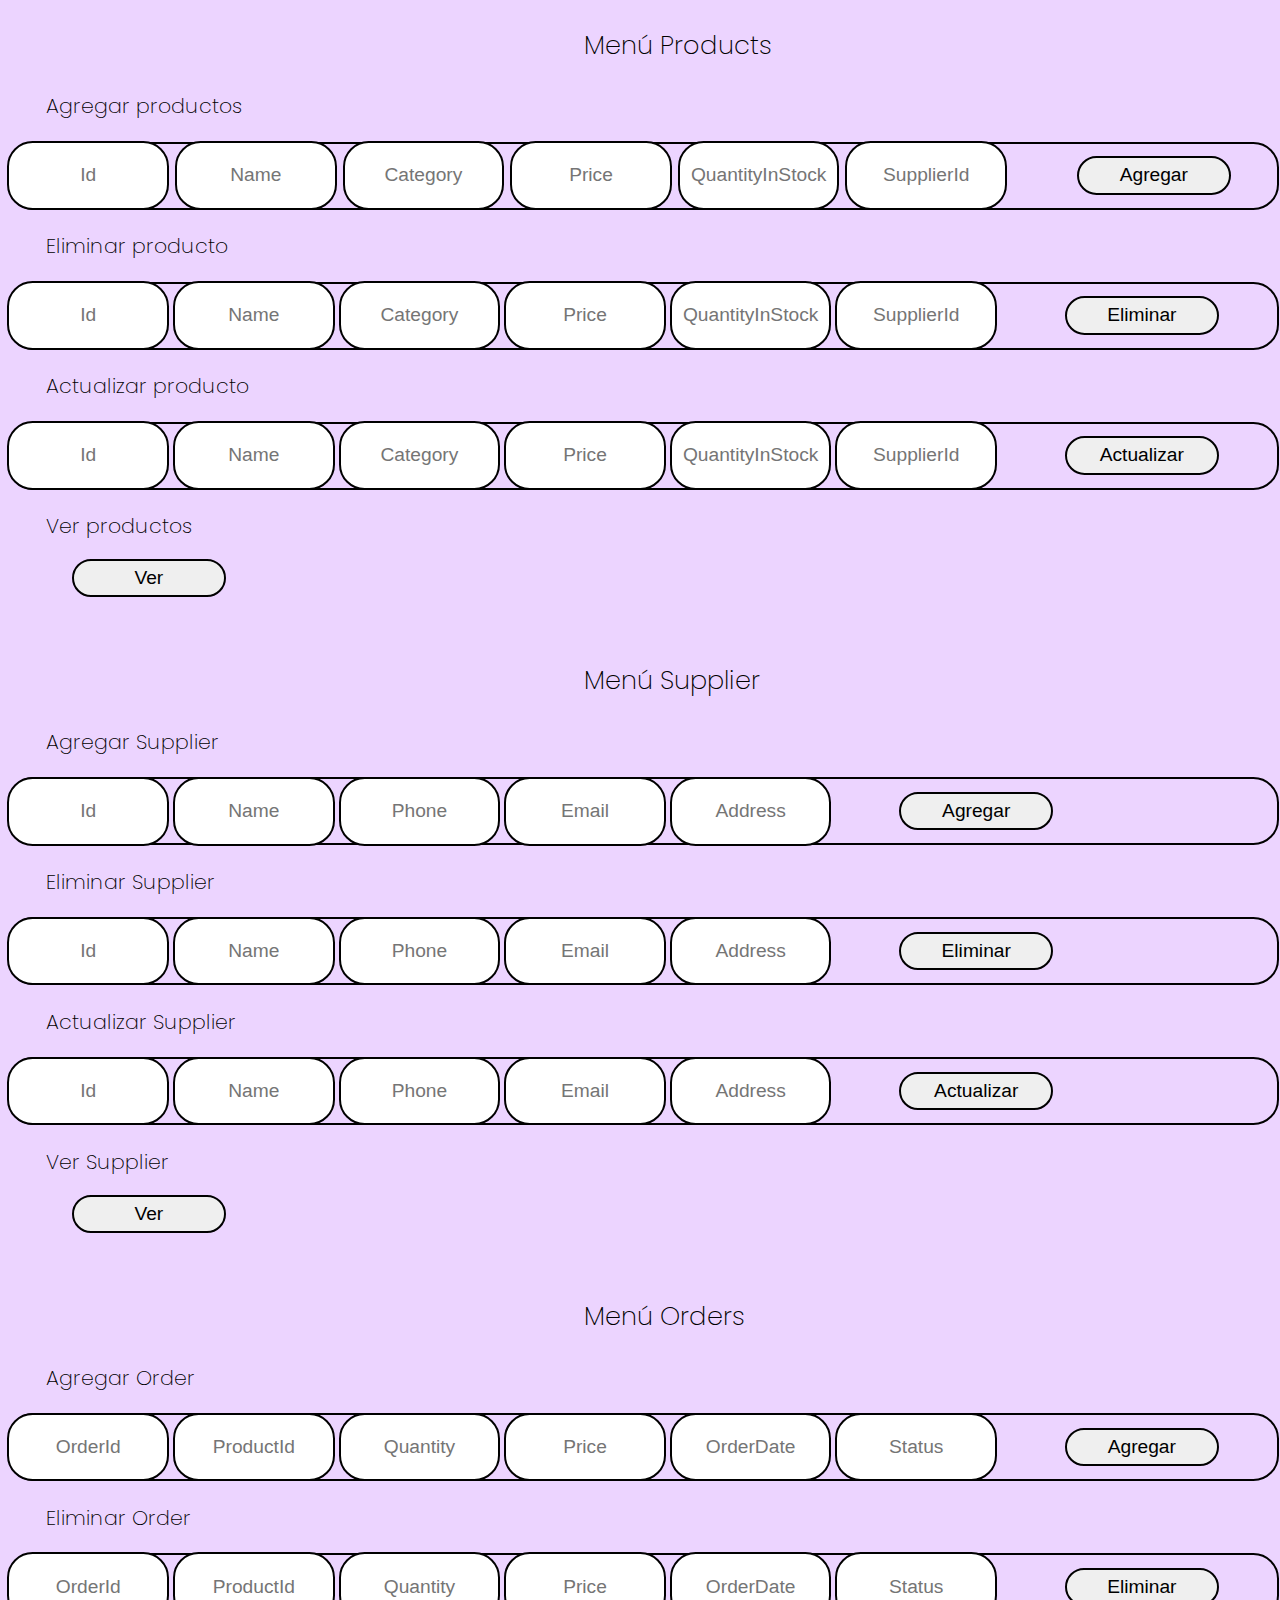
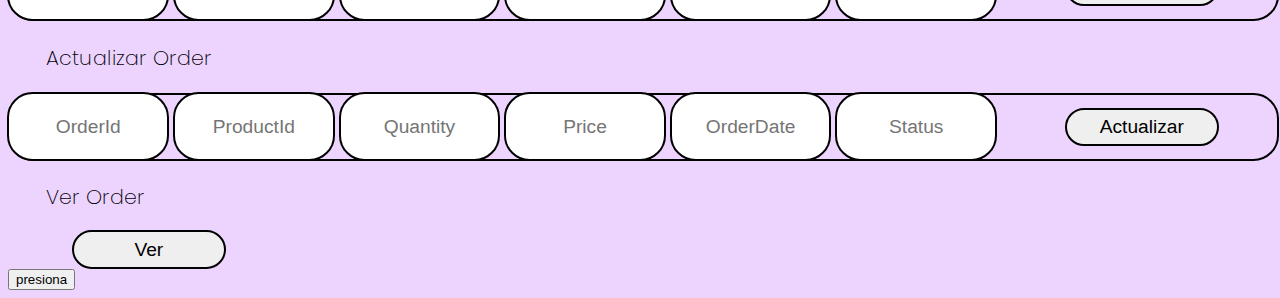
==== commit 5f13d3cd: "feat :bug: Arrangements" ====
--- a/Dia 6/index.html
+++ b/Dia 6/index.html
@@ -10,33 +10,39 @@
     <p id="letra"> Menú Products </p>
     <p id="letra1"> Agregar productos</p>
     <div id="cuadro">
-        <input type="text" id="cuadro1" placeholder="Id">
-        <input type="text" id="cuadro2" placeholder="Name" cuadro1=""cuadro1>
-        <input type="text" id="cuadro3" placeholder="Category">
-        <input type="text" id="cuadro4" placeholder="Price">
-        <input type="text" id="cuadro5" placeholder="QuantityInStock">
-        <input type="text" id="cuadro6" placeholder="SupplierId">
-        <button id="button1">Agregar</button>
+        <form id="e">
+            <input type="text" id="cuadro1" placeholder="Id">
+            <input type="text" id="cuadro2" placeholder="Name" cuadro1=""cuadro1>
+            <input type="text" id="cuadro3" placeholder="Category">
+            <input type="text" id="cuadro4" placeholder="Price">
+            <input type="text" id="cuadro5" placeholder="QuantityInStock">
+            <input type="text" id="cuadro6" placeholder="SupplierId">
+            <button type="submit" id="button1">Agregar</button>
+        </form>
     </div>
     <p id="letra2"> Eliminar producto</p>
     <div id="eliminar">
-        <input type="text" id="cuadro7" placeholder="Id">
-        <input type="text" id="cuadro8" placeholder="Name">
-        <input type="text" id="cuadro9" placeholder="Category">
-        <input type="text" id="cuadro10" placeholder="Price">
-        <input type="text" id="cuadro11" placeholder="QuantityInStock">
-        <input type="text" id="cuadro12" placeholder="SupplierId">
-        <button id="button2">Eliminar</button>
+        <form id="f">
+            <input type="text" id="cuadro7" placeholder="Id">
+            <input type="text" id="cuadro8" placeholder="Name">
+            <input type="text" id="cuadro9" placeholder="Category">
+            <input type="text" id="cuadro10" placeholder="Price">
+            <input type="text" id="cuadro11" placeholder="QuantityInStock">
+            <input type="text" id="cuadro12" placeholder="SupplierId">
+            <button id="button2">Eliminar</button>
+        </form>
     </div>
     <p id="letra3">Actualizar producto</p>
     <div id="actualizar">
-        <input type="text" id="cuadro13" placeholder="Id">
-        <input type="text" id="cuadro14" placeholder="Name">
-        <input type="text" id="cuadro15" placeholder="Category">
-        <input type="text" id="cuadro16" placeholder="Price">
-        <input type="text" id="cuadro17" placeholder="QuantityInStock">
-        <input type="text" id="cuadro18" placeholder="SupplierId">
-        <button id="button3">Actualizar</button>
+        <form id="g">
+            <input type="text" id="cuadro13" placeholder="Id">
+            <input type="text" id="cuadro14" placeholder="Name">
+            <input type="text" id="cuadro15" placeholder="Category">
+            <input type="text" id="cuadro16" placeholder="Price">
+            <input type="text" id="cuadro17" placeholder="QuantityInStock">
+            <input type="text" id="cuadro18" placeholder="SupplierId">
+            <button id="button3">Actualizar</button>
+        </form>
     </div>
     <p id="letra4">Ver productos</p>
     <div id="ver">
@@ -46,70 +52,89 @@
     <p id="letra5"> Menú Supplier</p>
     <p id="supplier"> Agregar Supplier</p>
     <div id="cu">
-        <input type="text" id="cuadro25" placeholder="Id">
-        <input type="text" id="cuadro26" placeholder="Name">
-        <input type="text" id="cuadro27" placeholder="Phone">
-        <input type="text" id="cuadro28" placeholder="Email">
-        <input type="text" id="cuadro29" placeholder="Address">
-        <button id="button5">Agregar</button>
+        <form id="cu1">
+            <input type="text" id="cuadro25" placeholder="Id">
+            <input type="text" id="cuadro26" placeholder="Name">
+            <input type="text" id="cuadro27" placeholder="Phone">
+            <input type="text" id="cuadro28" placeholder="Email">
+            <input type="text" id="cuadro29" placeholder="Address">
+            <button type="submit" id="button5">Agregar</button>
+        </form>
     </div>
     <p id="eli">Eliminar Supplier</p>
     <div id="cua">
-        <input type="text" id="cuadro31"placeholder="Id">
-        <input type="text" id="cuadro32" placeholder="Name">
-        <input type="text" id="cuadro33" placeholder="Phone">
-        <input type="text" id="cuadro34" placeholder="Email">
-        <input type="text" id="cuadro35" placeholder="Address">
-        <button id="button6">Eliminar</button>
+        <form id="cua1">
+            <input type="text" id="cuadro31"placeholder="Id">
+            <input type="text" id="cuadro32" placeholder="Name">
+            <input type="text" id="cuadro33" placeholder="Phone">
+            <input type="text" id="cuadro34" placeholder="Email">
+            <input type="text" id="cuadro35" placeholder="Address">
+            <button id="button6">Eliminar</button>
+        </form>
     </div>
     <p id="ac"> Actualizar Supplier</p>
     <div id="cuad">
-        <input type="text" id="cuadro37"placeholder="Id">
-        <input type="text" id="cuadro38" placeholder="Name">
-        <input type="text" id="cuadro39" placeholder="Phone">
-        <input type="text" id="cuadro40" placeholder="Email">
-        <input type="text" id="cuadro41" placeholder="Address">
-        <button id="button7">Actualizar</button>
+        <form id="cuad1">
+            <input type="text" id="cuadro37"placeholder="Id">
+            <input type="text" id="cuadro38" placeholder="Name">
+            <input type="text" id="cuadro39" placeholder="Phone">
+            <input type="text" id="cuadro40" placeholder="Email">
+            <input type="text" id="cuadro41" placeholder="Address">
+            <button id="button7">Actualizar</button>
+        </form>
     </div>
     <p id="ve">Ver Supplier</p>
     <div id="cuadr">
         <button id="button8">Ver</button>
+        <div id="documento"></div>
     </div>
     <p id="letra6"> Menú Orders</p>
     <p id="order">Agregar Order</p>
+
     <div id="a">
-        <input type="text" id="cuadro49"placeholder="OrderId">
-        <input type="text" id="cuadro50" placeholder="ProductId">
-        <input type="text" id="cuadro51" placeholder="Quantity">
-        <input type="text" id="cuadro52" placeholder="Price">
-        <input type="text" id="cuadro53" placeholder="OrderDate">
-        <input type="text" id="cuadro54" placeholder="Status">
-        <button id="button9">Agregar</button>
+        <form id="a1">
+            <input type="text" id="cuadro49"placeholder="OrderId">
+            <input type="text" id="cuadro50" placeholder="ProductId">
+            <input type="text" id="cuadro51" placeholder="Quantity">
+            <input type="text" id="cuadro52" placeholder="Price">
+            <input type="text" id="cuadro53" placeholder="OrderDate">
+            <input type="text" id="cuadro54" placeholder="Status">
+            <button id="button9">Agregar</button>
+        </form>
     </div>
     <p id="e">Eliminar Order</p>
     <div id="b">
-        <input type="text" id="cuadro55"placeholder="OrderId">
-        <input type="text" id="cuadro56" placeholder="ProductId">
-        <input type="text" id="cuadro57" placeholder="Quantity">
-        <input type="text" id="cuadro58" placeholder="Price">
-        <input type="text" id="cuadro59" placeholder="OrderDate">
-        <input type="text" id="cuadro60" placeholder="Status">
-        <button id="button10">Eliminar</button>
+        <form id="b1">
+            <input type="text" id="cuadro55"placeholder="OrderId">
+            <input type="text" id="cuadro56" placeholder="ProductId">
+            <input type="text" id="cuadro57" placeholder="Quantity">
+            <input type="text" id="cuadro58" placeholder="Price">
+            <input type="text" id="cuadro59" placeholder="OrderDate">
+            <input type="text" id="cuadro60" placeholder="Status">
+            <button id="button10">Eliminar</button>
+        </form>
     </div>
     <p id="i">Actualizar Order</p>
     <div id="c">
-        <input type="text" id="cuadro61"placeholder="OrderId">
-        <input type="text" id="cuadro62" placeholder="ProductId">
-        <input type="text" id="cuadro63" placeholder="Quantity">
-        <input type="text" id="cuadro64" placeholder="Price">
-        <input type="text" id="cuadro65" placeholder="OrderDate">
-        <input type="text" id="cuadro66" placeholder="Status">
-        <button id="button11">Actualizar</button>
+        <form id="c1">
+            <input type="text" id="cuadro61"placeholder="OrderId">
+            <input type="text" id="cuadro62" placeholder="ProductId">
+            <input type="text" id="cuadro63" placeholder="Quantity">
+            <input type="text" id="cuadro64" placeholder="Price">
+            <input type="text" id="cuadro65" placeholder="OrderDate">
+            <input type="text" id="cuadro66" placeholder="Status">
+            <button id="button11">Actualizar</button>
+        </form>
     </div>
     <p id="o">Ver Order</p>
     <div id="d">
         <button id="button12">Ver</button>
+        <div id="document"></div>
     </div>
+
+    <form id="jsjs">
+        <button type="submit">presiona</button>
+    </form>
 </body>
 <script src="script.js"></script>
 </html>--- a/Dia 6/style.css
+++ b/Dia 6/style.css
@@ -3,7 +3,7 @@
     src: url(letra/Poppins-ExtraLight.ttf);
 }
 body{
-    background-color: white;
+    background-color: #ECD4FF
 }
 #cuadro{
     width: 99vw;
@@ -25,7 +25,7 @@
 }
 #cuadro1{
     margin-top: -5vw;
-    margin-left: -0.2vw;
+    margin-left: -3.2vw;
     width: 12vw;
     height: 4.9vw;
     border-radius: 2vw;
@@ -835,7 +835,7 @@
     margin-left: 5vw;
 }
 #button1:hover{
-    background-color: rgb(168, 95, 237);
+    background-color: rgb(197, 142, 248);
 }
 #button2{
     margin-top: -0.2vw;
@@ -848,7 +848,7 @@
     margin-left: 5vw;
 }
 #button2:hover{
-    background-color: rgb(168, 95, 237);
+    background-color: rgb(197, 142, 248);
 }
 #button3{
     margin-top: -0.2vw;
@@ -861,7 +861,7 @@
     margin-left: 5vw;
 }
 #button3:hover{
-    background-color: rgb(168, 95, 237);
+    background-color: rgb(197, 142, 248);
 }
 #button4{
     margin-top: -0.2vw;
@@ -874,7 +874,7 @@
     margin-left: 5vw;
 }
 #button4:hover{
-    background-color: rgb(168, 95, 237);
+    background-color: rgb(197, 142, 248);
 }
 #button5{
     margin-top: -0.2vw;
@@ -887,7 +887,7 @@
     margin-left: 5vw;
 }
 #button5:hover{
-    background-color: rgb(168, 95, 237);
+    background-color: rgb(197, 142, 248);
 }
 #button6{
     margin-top: -0.2vw;
@@ -900,7 +900,7 @@
     margin-left: 5vw;
 }
 #button6:hover{
-    background-color: rgb(168, 95, 237);
+    background-color: rgb(197, 142, 248);
 }
 #button7{
     margin-top: -0.2vw;
@@ -913,7 +913,7 @@
     margin-left: 5vw;
 }
 #button7:hover{
-    background-color: rgb(168, 95, 237);
+    background-color: rgb(197, 142, 248);
 }
 #button8{
     margin-top: -0.2vw;
@@ -926,7 +926,7 @@
     margin-left: 5vw;
 }
 #button8:hover{
-    background-color: rgb(168, 95, 237);
+    background-color: rgb(197, 142, 248);
 }
 #button9{
     margin-top: -0.2vw;
@@ -939,7 +939,7 @@
     margin-left: 5vw;
 }
 #button9:hover{
-    background-color: rgb(168, 95, 237);
+    background-color: rgb(197, 142, 248);
 }
 #button10{
     margin-top: -0.2vw;
@@ -952,7 +952,7 @@
     margin-left: 5vw;
 }
 #button10:hover{
-    background-color: rgb(168, 95, 237);
+    background-color: rgb(197, 142, 248);
 }
 #button11{
     margin-top: -0.2vw;
@@ -965,7 +965,7 @@
     margin-left: 5vw;
 }
 #button11:hover{
-    background-color: rgb(168, 95, 237);
+    background-color: rgb(197, 142, 248);
 }
 #button12{
     margin-top: -0.2vw;
@@ -978,5 +978,5 @@
     margin-left: 5vw;
 }
 #button12:hover{
-    background-color: rgb(168, 95, 237);
+    background-color: rgb(197, 142, 248);
 }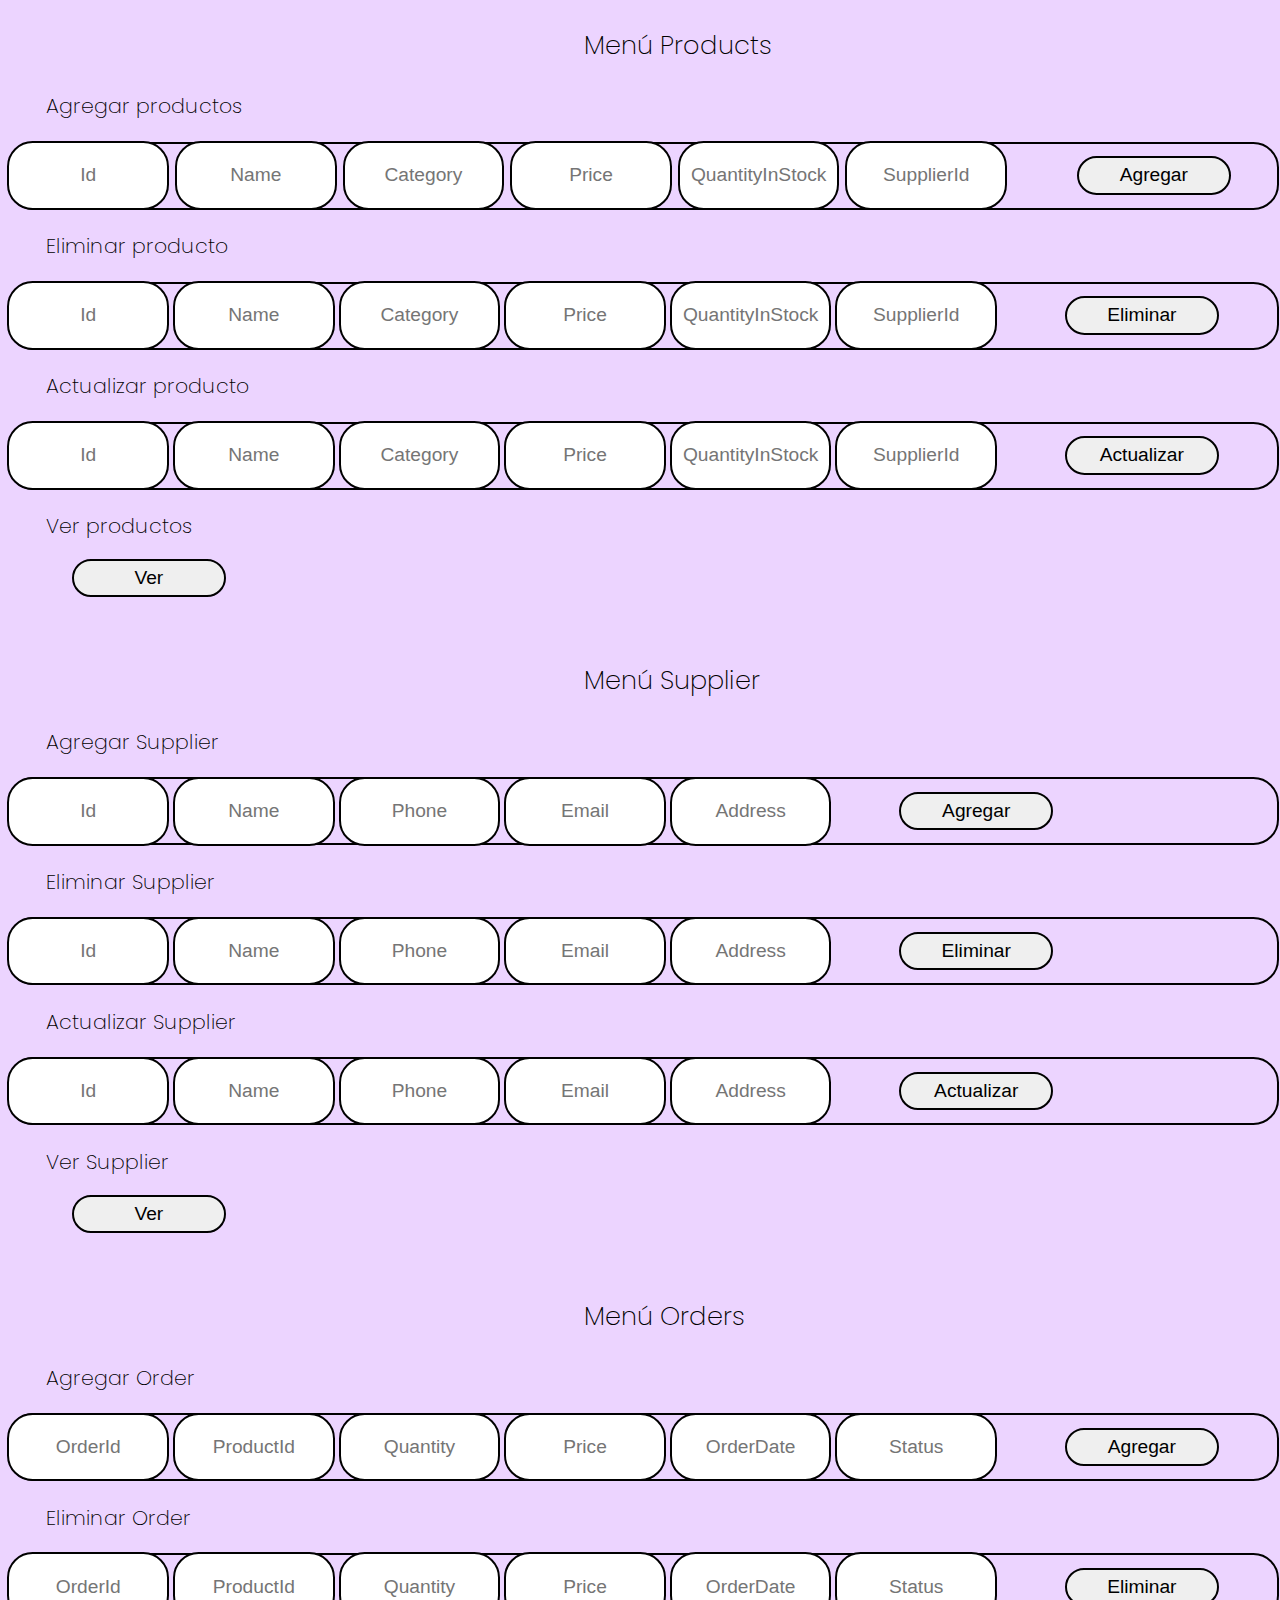
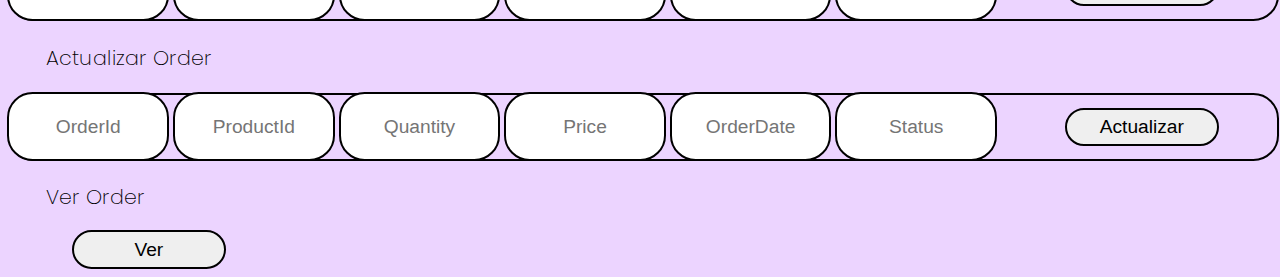
==== commit 533102d5: "feat :bug: Arrangements" ====
--- a/Dia 6/index.html
+++ b/Dia 6/index.html
@@ -99,7 +99,7 @@
             <input type="text" id="cuadro52" placeholder="Price">
             <input type="text" id="cuadro53" placeholder="OrderDate">
             <input type="text" id="cuadro54" placeholder="Status">
-            <button id="button9">Agregar</button>
+            <button type="submit" id="button9">Agregar</button>
         </form>
     </div>
     <p id="e">Eliminar Order</p>
@@ -124,6 +124,7 @@
             <input type="text" id="cuadro65" placeholder="OrderDate">
             <input type="text" id="cuadro66" placeholder="Status">
             <button id="button11">Actualizar</button>
+            <div id="output1"></div>
         </form>
     </div>
     <p id="o">Ver Order</p>
@@ -132,9 +133,6 @@
         <div id="document"></div>
     </div>
 
-    <form id="jsjs">
-        <button type="submit">presiona</button>
-    </form>
 </body>
 <script src="script.js"></script>
 </html>